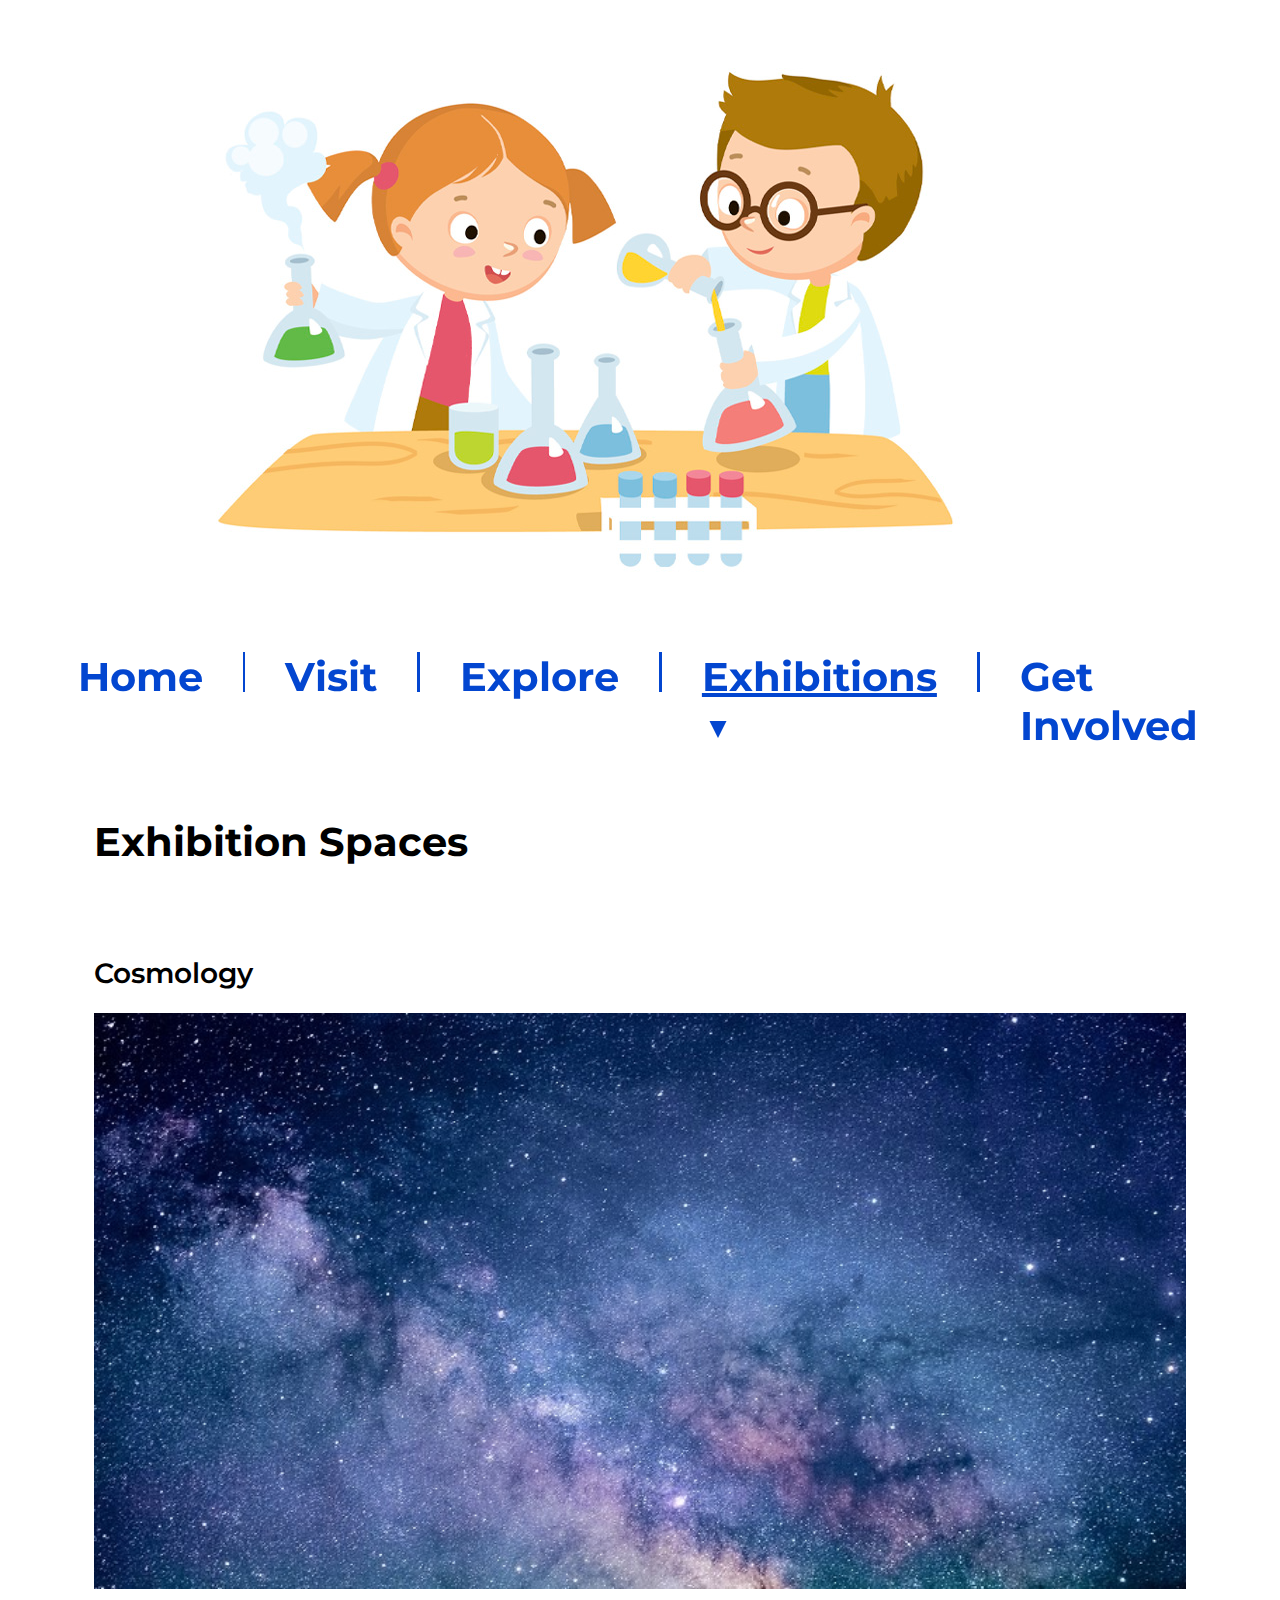
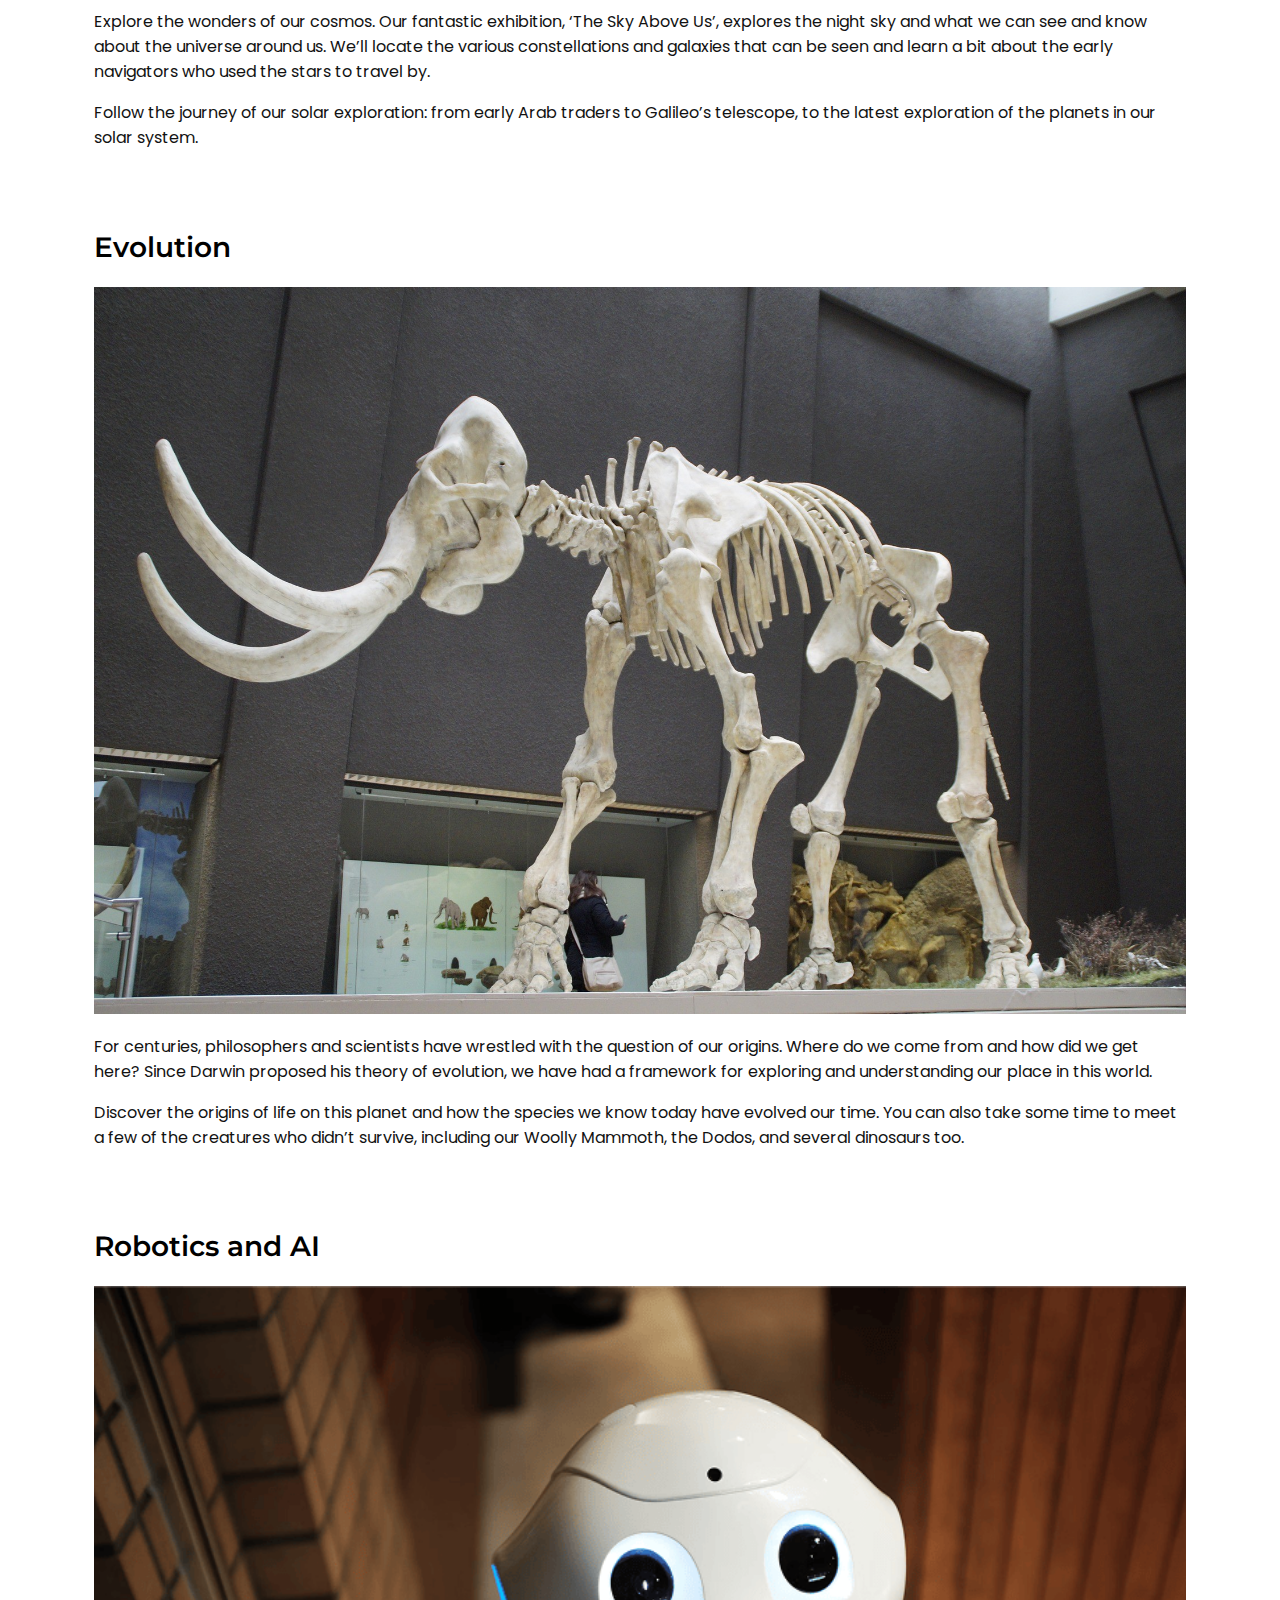
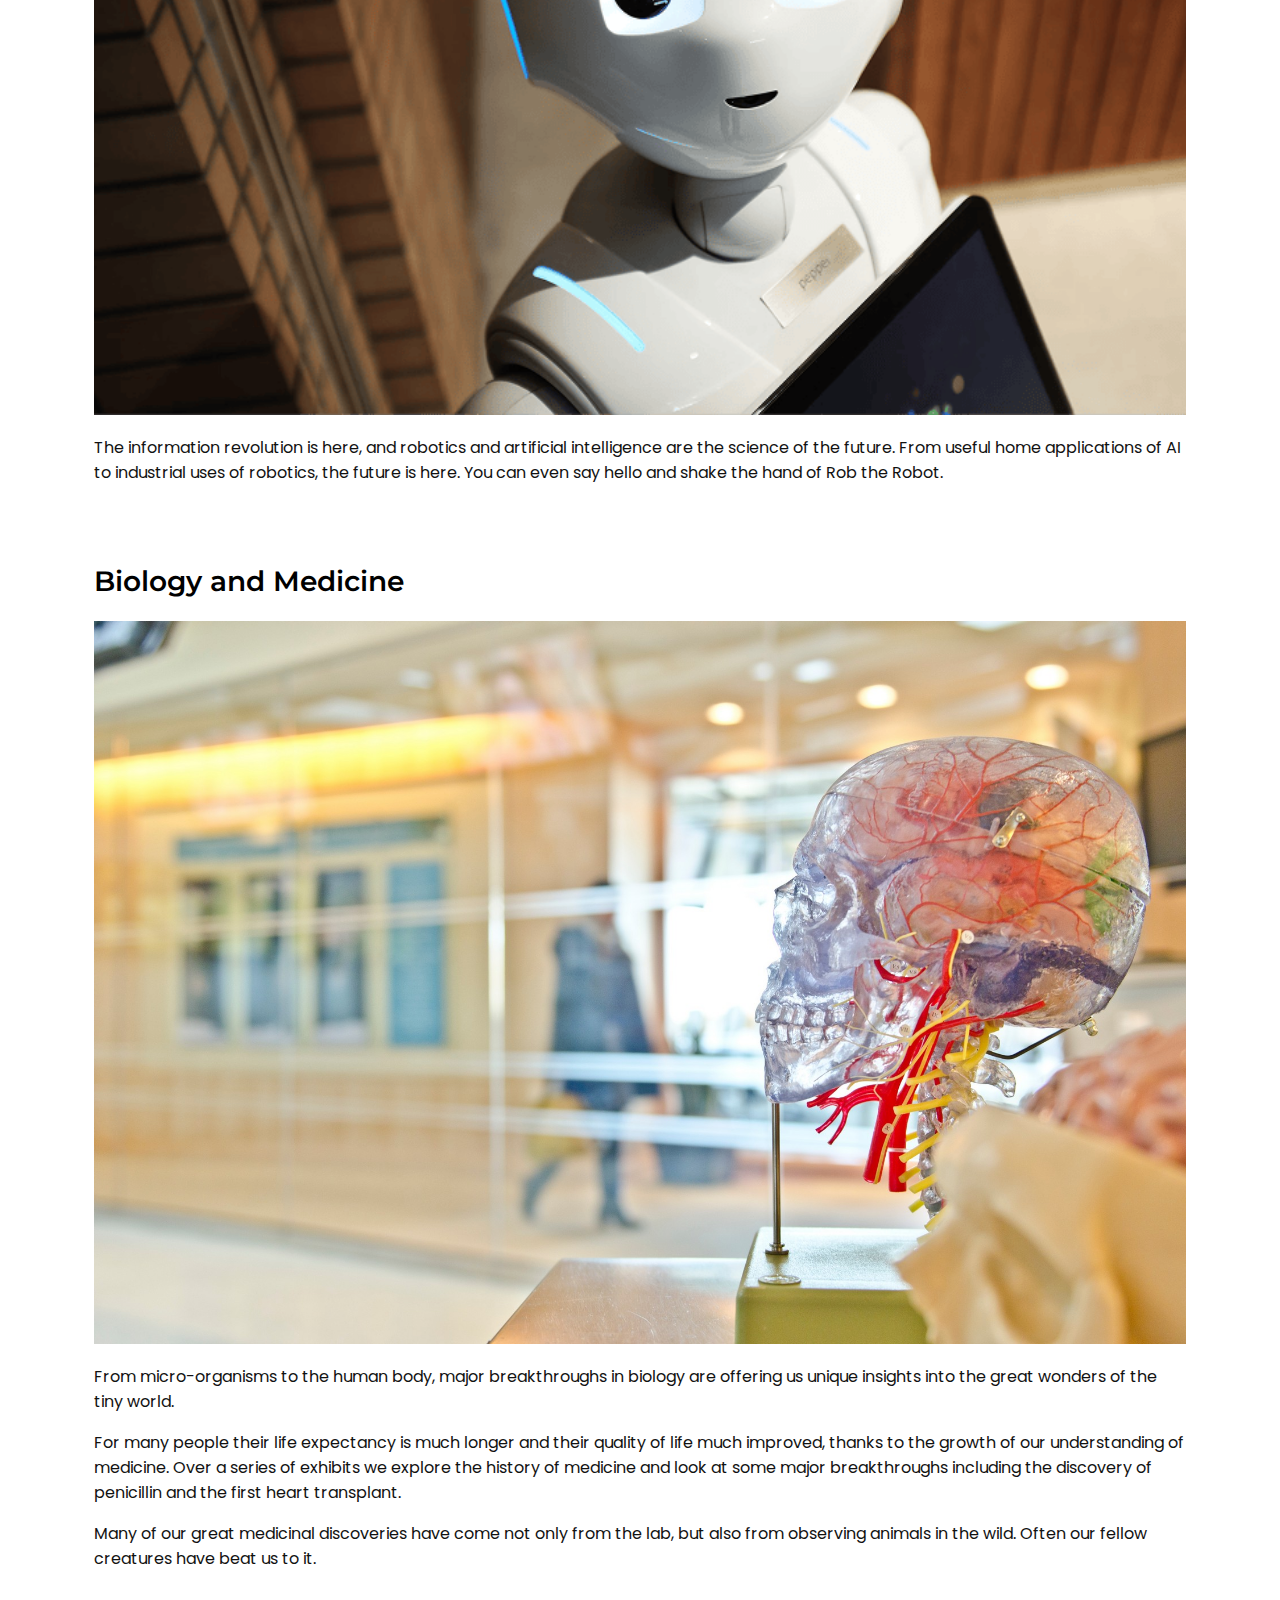
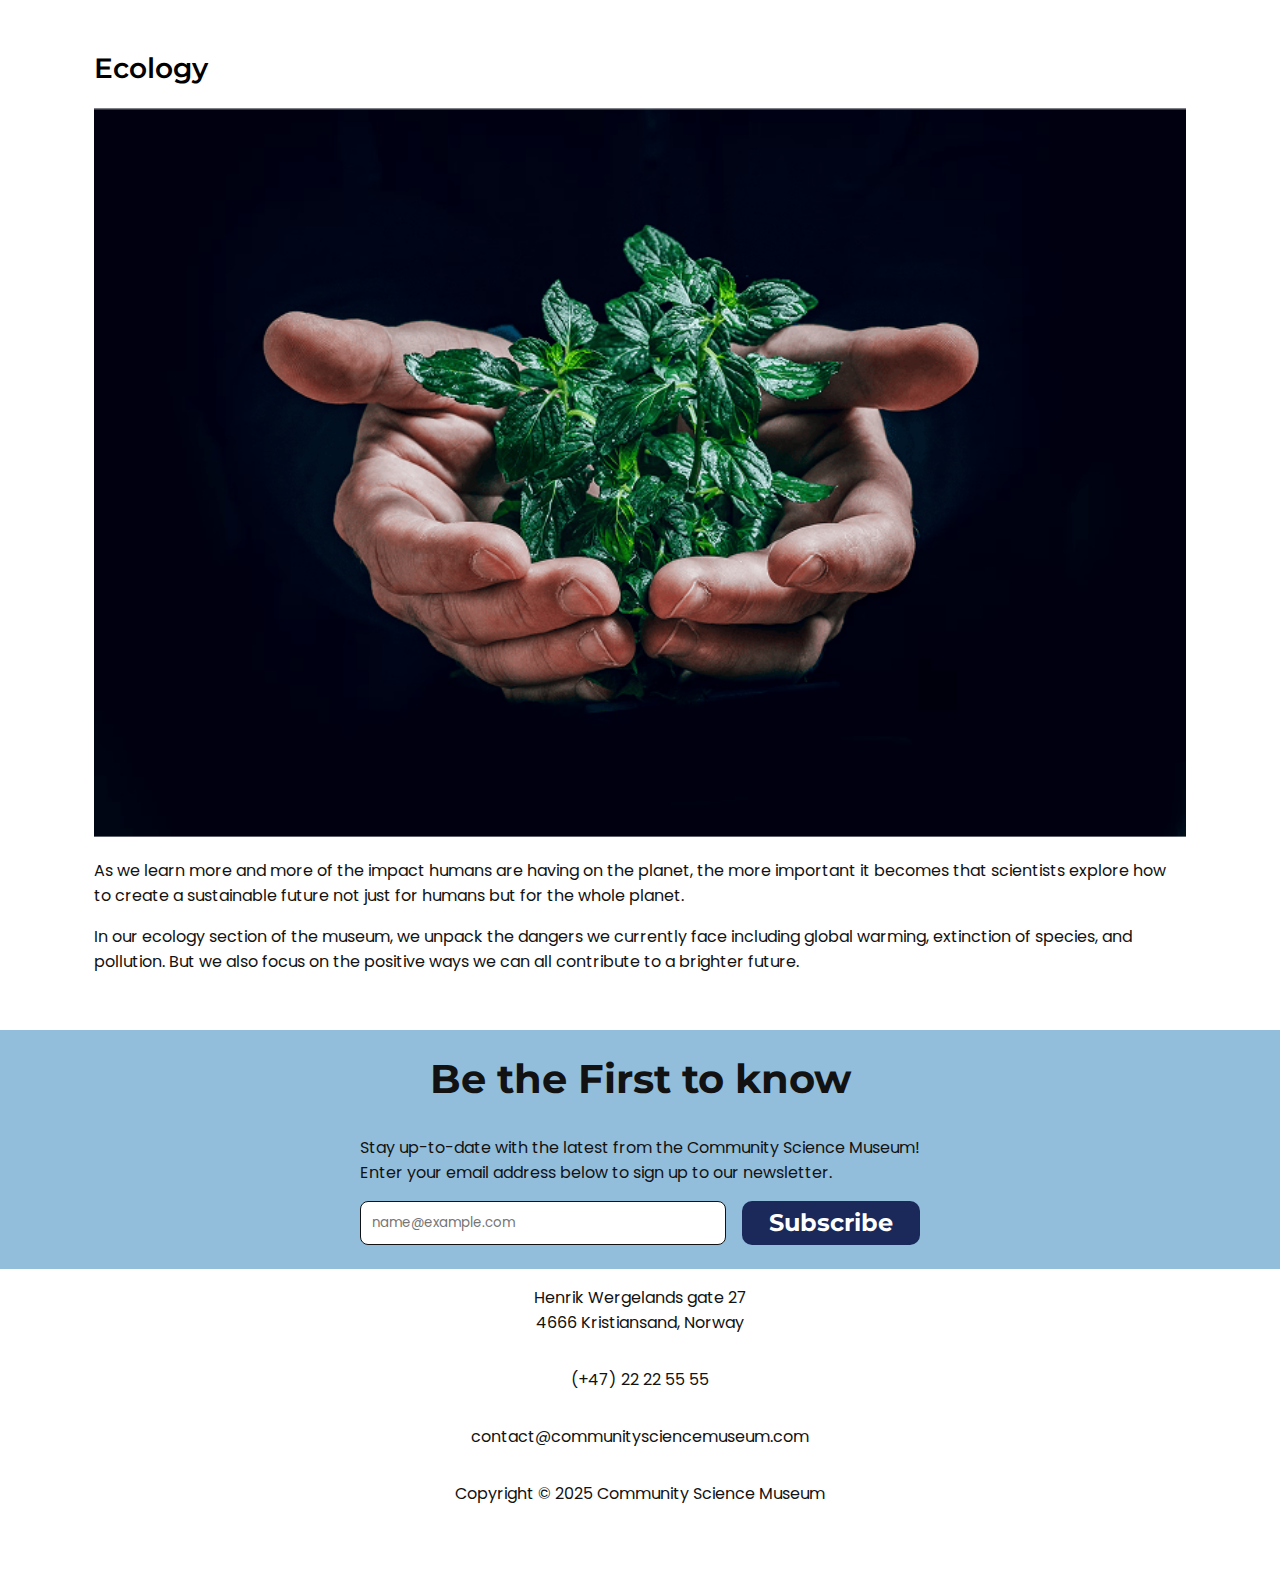
==== exhibitions.html @ e272649f "Added all remaining pages with appropriate assets" ====
<!DOCTYPE html>
<html lang="en" xmlns="http://www.w3.org/1999/html">
<head>
    <meta charset="UTF-8">
    <meta name="description" content="Explore our universe, evolution, biology, AI, and ecology in this fascinating museum journey through science and discovery." />
    <meta name="viewport" content="width=device-width, initial-scale=1.0">
    <title>Community Science Museum - Exhibitions</title>
    <link rel="stylesheet" href="./css/style.css">
</head>
<body>
<header>
    <img src="./assets/images/cover.jpg" alt="">
    <nav class="hide-on-mobile">
        <ul>
            <li><a href="index.html">Home</a></li>
            <li class="nav-divider"></li>
            <li><a href="visit.html">Visit</a></li>
            <li class="nav-divider"></li>
            <li><a href="explore.html">Explore</a></li>
            <li class="nav-divider"></li>
            <li class="exhibitions-dropdown">
                <a href="exhibitions.html" class="exhibitions-dropdown-toggle active-tab">Exhibitions</a>
                <ul class="exhibitions-dropdown-menu">
                    <li><a href="special_events.html">Special Events</a></li>
                </ul>
            </li>
            <li class="nav-divider"></li>
            <li><a href="get_involved.html">Get Involved</a></li>
        </ul>
    </nav>
    <label class="hamburger-menu" aria-label="Toggle mobile navigation menu">
        <input type="checkbox">
    </label>
    <aside class="sidebar">
        <nav>
            <ul>
                <li><a href="index.html">Home</a></li>
                <li><a href="visit.html">Visit</a></li>
                <li><a href="explore.html">Explore</a></li>
                <li><a class="active-tab" href="exhibitions.html">Exhibitions</a></li>
                <li><a href="special_events.html">Special Events</a></li>
                <li><a href="get_involved.html">Get Involved</a></li>
            </ul>
        </nav>
    </aside>
</header>
<main class="responsive-alignment">
    <section>
        <h1>Exhibition Spaces</h1>
    </section>
    <section>
        <h2>Cosmology</h2>
        <img src="assets/images/cosmology.jpg" alt="">
        <p>Explore the wonders of our cosmos. Our fantastic exhibition, ‘The Sky Above Us’, explores the night sky and what we can see and know about the universe around us. We’ll locate the various constellations and galaxies that can be seen and learn a bit about the early navigators who used the stars to travel by.</p>
        <p>Follow the journey of our solar exploration: from early Arab traders to Galileo’s telescope, to the latest exploration of the planets in our solar system.</p>
    </section>
    <section>
        <h2>Evolution</h2>
        <img src="assets/images/mammoth-1257288_1920.jpg" alt="">
        <p>For centuries, philosophers and scientists have wrestled with the question of our origins. Where do we come from and how did we get here? Since Darwin proposed his theory of evolution, we have had a framework for exploring and understanding our place in this world.</p>
        <p>Discover the origins of life on this planet and how the species we know today have evolved our time. You can also take some time to meet a few of the creatures who didn’t survive, including our Woolly Mammoth, the Dodos, and several dinosaurs too.</p>
    </section>
    <section>
        <h2>Robotics and AI</h2>
        <img src="assets/images/robot.png" alt="">
        <p>The information revolution is here, and robotics and artificial intelligence are the science of the future. From useful home applications of AI to industrial uses of robotics, the future is here. You can even say hello and shake the hand of Rob the Robot.</p>
    </section>
    <section>
        <h2>Biology and Medicine</h2>
        <img src="assets/images/jesse-orrico-60373.jpg" alt="">
        <p>From micro-organisms to the human body, major breakthroughs in biology are offering us unique insights into the great wonders of the tiny world.</p>
        <p>For many people their life expectancy is much longer and their quality of life much improved, thanks to the growth of our understanding of medicine. Over a series of exhibits we explore the history of medicine and look at some major breakthroughs including the discovery of penicillin and the first heart transplant.</p>
        <p>Many of our great medicinal discoveries have come not only from the lab, but also from observing animals in the wild. Often our fellow creatures have beat us to it.</p>
    </section>
    <section>
        <h2>Ecology</h2>
        <img src="assets/images/a033d5c358395d4f3ae60e0e006bf062.png" alt="">
        <p>As we learn more and more of the impact humans are having on the planet, the more important it becomes that scientists explore how to create a sustainable future not just for humans but for the whole planet.</p>
        <p>In our ecology section of the museum, we unpack the dangers we currently face including global warming, extinction of species, and pollution. But we also focus on the positive ways we can all contribute to a brighter future.</p>
    </section>
</main>
<footer>
    <section class="newsletter">
        <p class="newsletter-heading m-0">Be the First to know</p>
        <div>
            <p class="flex flex-column">
                <span>Stay up-to-date with the latest from the Community Science Museum!</span>
                <span>Enter your email address below to sign up to our newsletter.</span>
            </p>
            <div class="newsletter-sign-up-container">
                <input type="text" placeholder="name@example.com" aria-label="Email address">
                <button type="button"> subscribe</button>
            </div>
        </div>
    </section>
    <section class="footer-info">
        <p class="flex flex-column">
            <span>Henrik Wergelands gate 27</span>
            <span>4666 Kristiansand, Norway</span>
        </p>
        <p>(+47) 22 22 55 55</p>
        <p>contact@communitysciencemuseum.com</p>
        <p>Copyright © 2025 Community Science Museum</p>
    </section>
</footer>
</body>
</html>
---- css/style.css ----
@import url("./reset.css");
@import url("./typography.css");
@import url("./utilities.css");
@import url("./variables.css");
@import url("./hamburger-menu.css");

body {
    padding: 3.75rem 0;
    background-color: var(--color-background);
}

main > section, main > section img {
    width: 100%;
    max-width: 68.25rem;
}

header, main {
    display: flex;
    flex-direction: column;
    align-items: center;
    gap: 2.5rem;
}

footer {
    padding-top: 2.5rem;
}

nav ul {
    display: flex;
    padding: 2.5rem 5.125rem;
    margin: 0 auto;
    width: fit-content;
    gap: 2.5rem;
    justify-content: space-around;
    position: sticky;
    top: 0;
    z-index: 1;
}

nav ul li {
    list-style: none;
}

.exhibitions-dropdown {
    position: relative;
}

.exhibitions-dropdown-menu {
    display: none;
    position: absolute;
    flex-direction: column;
    top: 100%;
    background-color: var(--color-background);
    padding: 1rem;
    border-radius: 0.5rem;
    box-shadow: 0 0.125rem 0.5rem rgba(0, 0, 0, 0.1);
    z-index: 1;
}

.exhibitions-dropdown:hover .exhibitions-dropdown-menu {
    display: flex;
}

.exhibitions-dropdown-toggle::after {
    content: "▼";
    margin-left: 0.25rem;
    display: inline-block;
}

.welcome {
    display: flex;
    flex-direction: column;
    align-items: center;
    text-align: center;
}

.cards-container {
    display: flex;
    gap: 6rem;
    align-items: stretch;
}

.cards-container img {
    width: 18.75rem;
    height: 26.5rem;
}

.card {
    width: 18.75rem;
    display: flex;
    flex-direction: column;
}

.card p {
    flex-grow: 1
}

input {
    color: var(--color-primary);
    border: 1px solid var(--color-primary);
    font-family: var(--body-font), sans-serif;
    border-radius: 0.5rem;
    padding: 0.7rem;
}

button {
    background: var(--color-button-background);
    flex-grow: 0.5;
    border: none;
    border-radius: 0.625rem;
    cursor: pointer;
}

input:focus {
    outline: none;
}

.newsletter {
    display: flex;
    flex-direction: column;
    align-items: center;
    background-color: var(--color-background-newsletter);
    padding: 1.5rem 0;
    gap: 1rem;
}

.newsletter-sign-up-container {
    display: flex;
    gap: 1rem;
    margin-top: 1rem;
}

.newsletter-sign-up-container input {
    flex-grow: 1;
}

.footer-info {
    display: flex;
    flex-direction: column;
    justify-content: center;
    text-align: center;
}

.responsive-alignment {
    display: flex;
    flex-direction: column;
    text-align: left;
}

.opening-hours {
    display: flex;
    flex-direction: column;
    list-style: none;
    padding: 0;
    width: max-content;
    justify-self: normal;
}

.opening-hours li {
    display: flex;
    justify-content: space-between;
    gap: 2rem;
}

@media (max-width: 1024px) {
    header img {
        padding-top: 1rem;
        width: 100%;
        height: auto;
    }
    
    nav ul {
        flex-direction: column;
        gap: 1rem;
        position: relative;
    }
    
    .hide-on-mobile {
        display: none;
    }
    
    .cards-container {
        flex-direction: column;
        align-items: center;
        gap: 3rem;
    }
    
    .newsletter {
        padding: 1.5rem 1.5rem;
    }
    
    .newsletter-sign-up-container {
        flex-direction: column;
    }
    
    .responsive-alignment {
        align-items: center;
        text-align: center;
    }
    
    .opening-hours {
        justify-self: center;
    }
}

@media (max-width: 480px) {
    button {
        flex-grow: 0;
    }
}
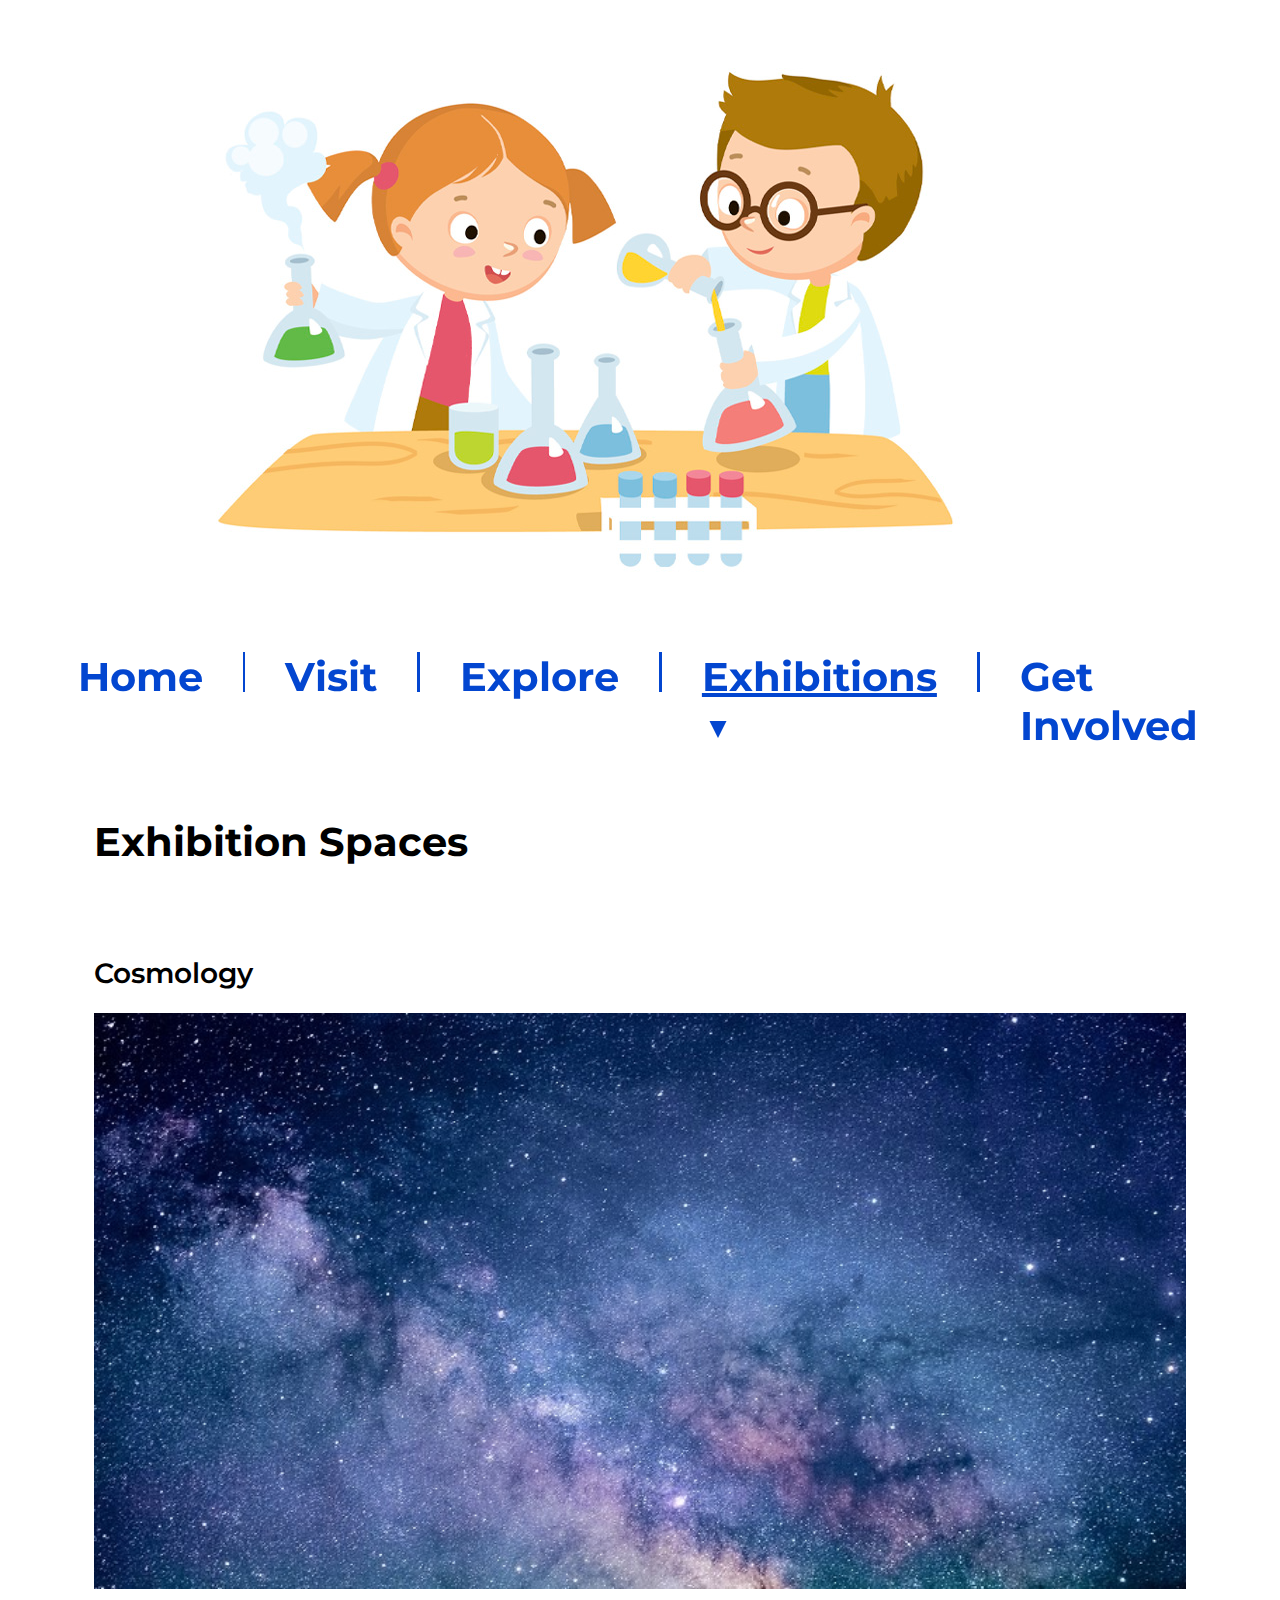
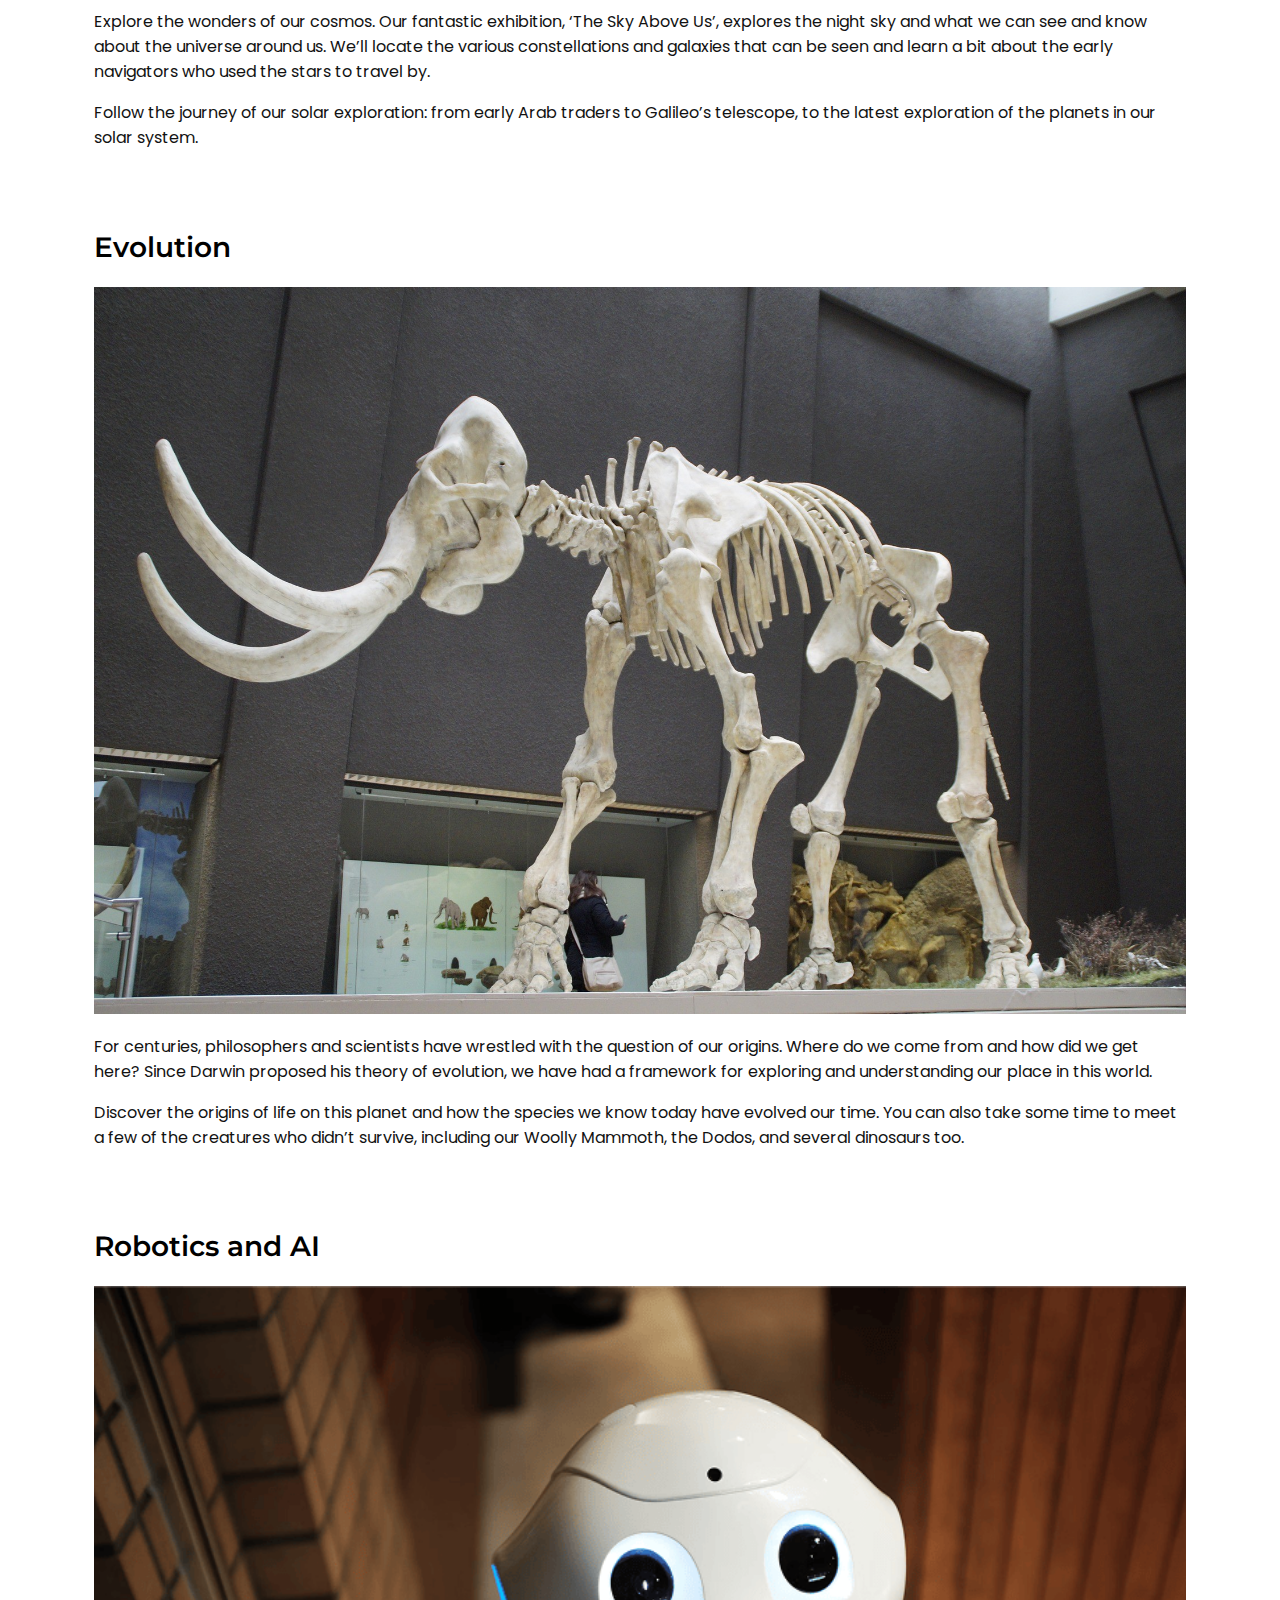
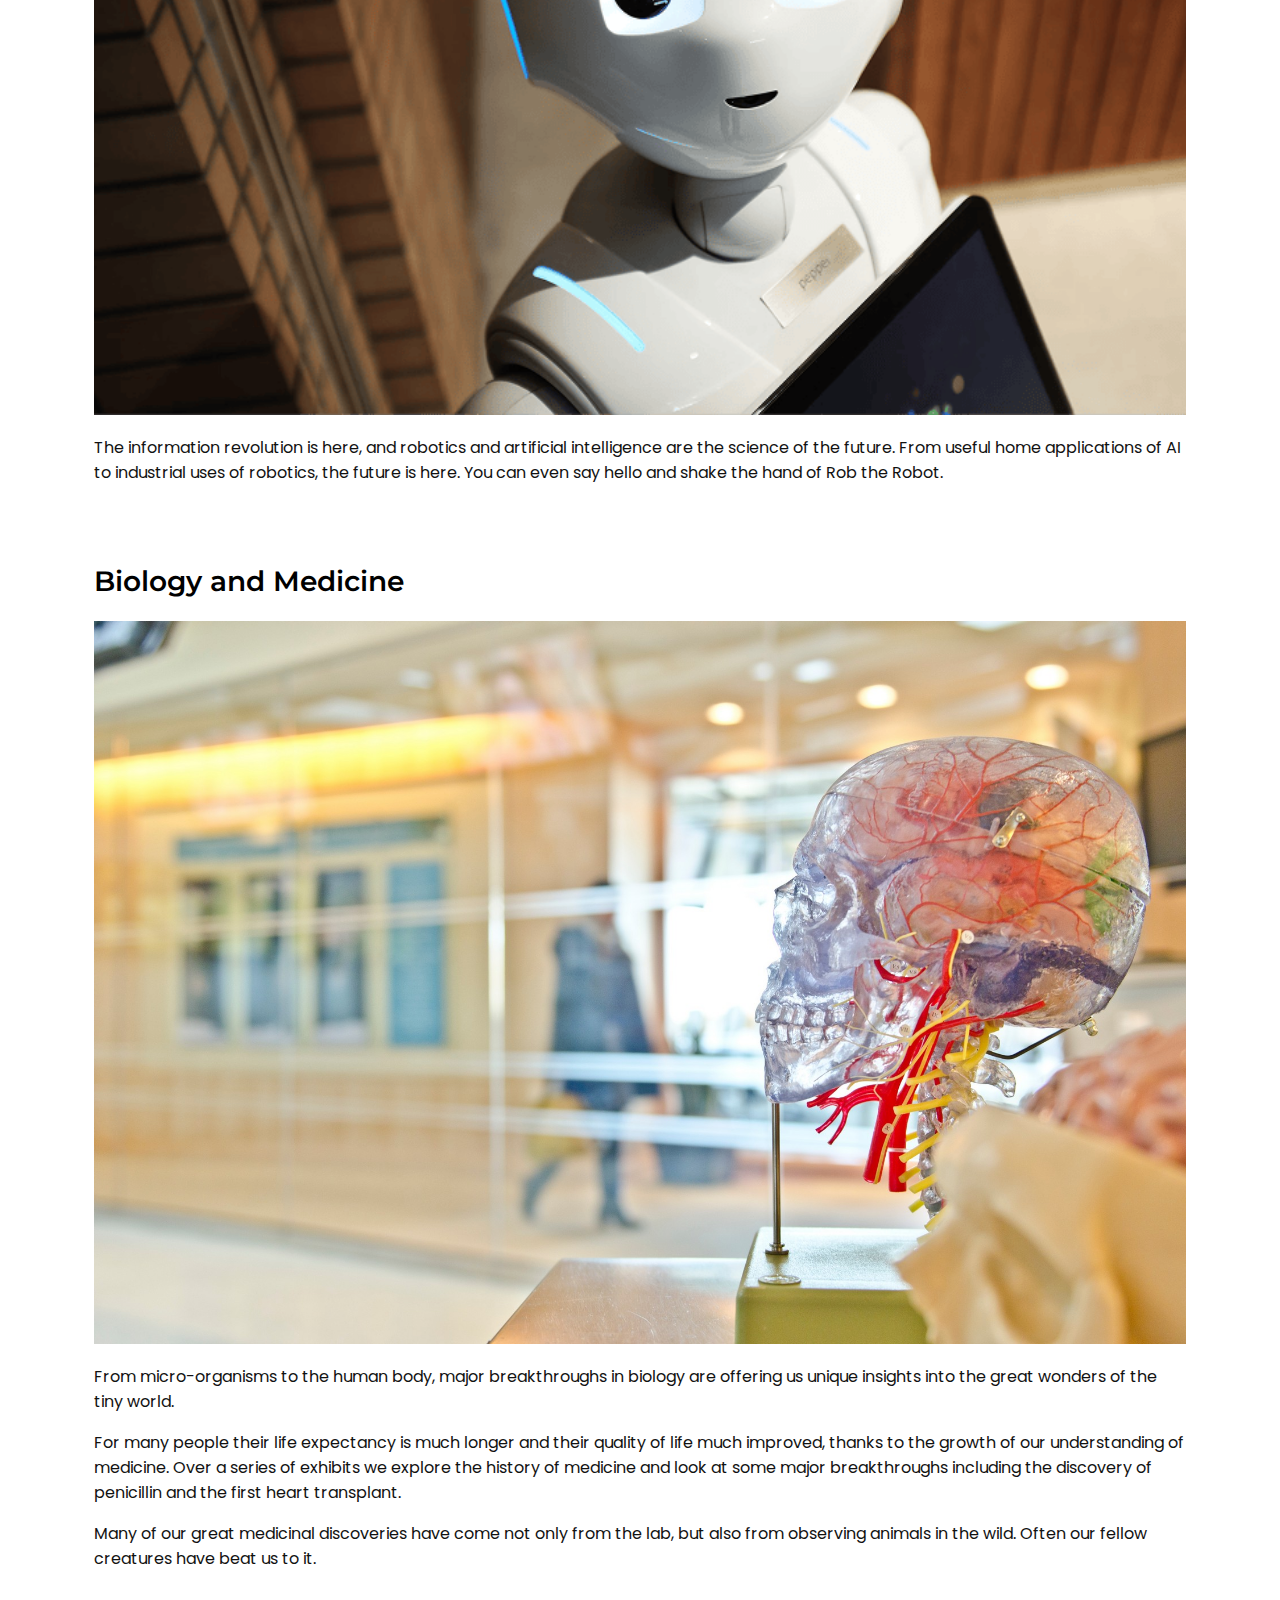
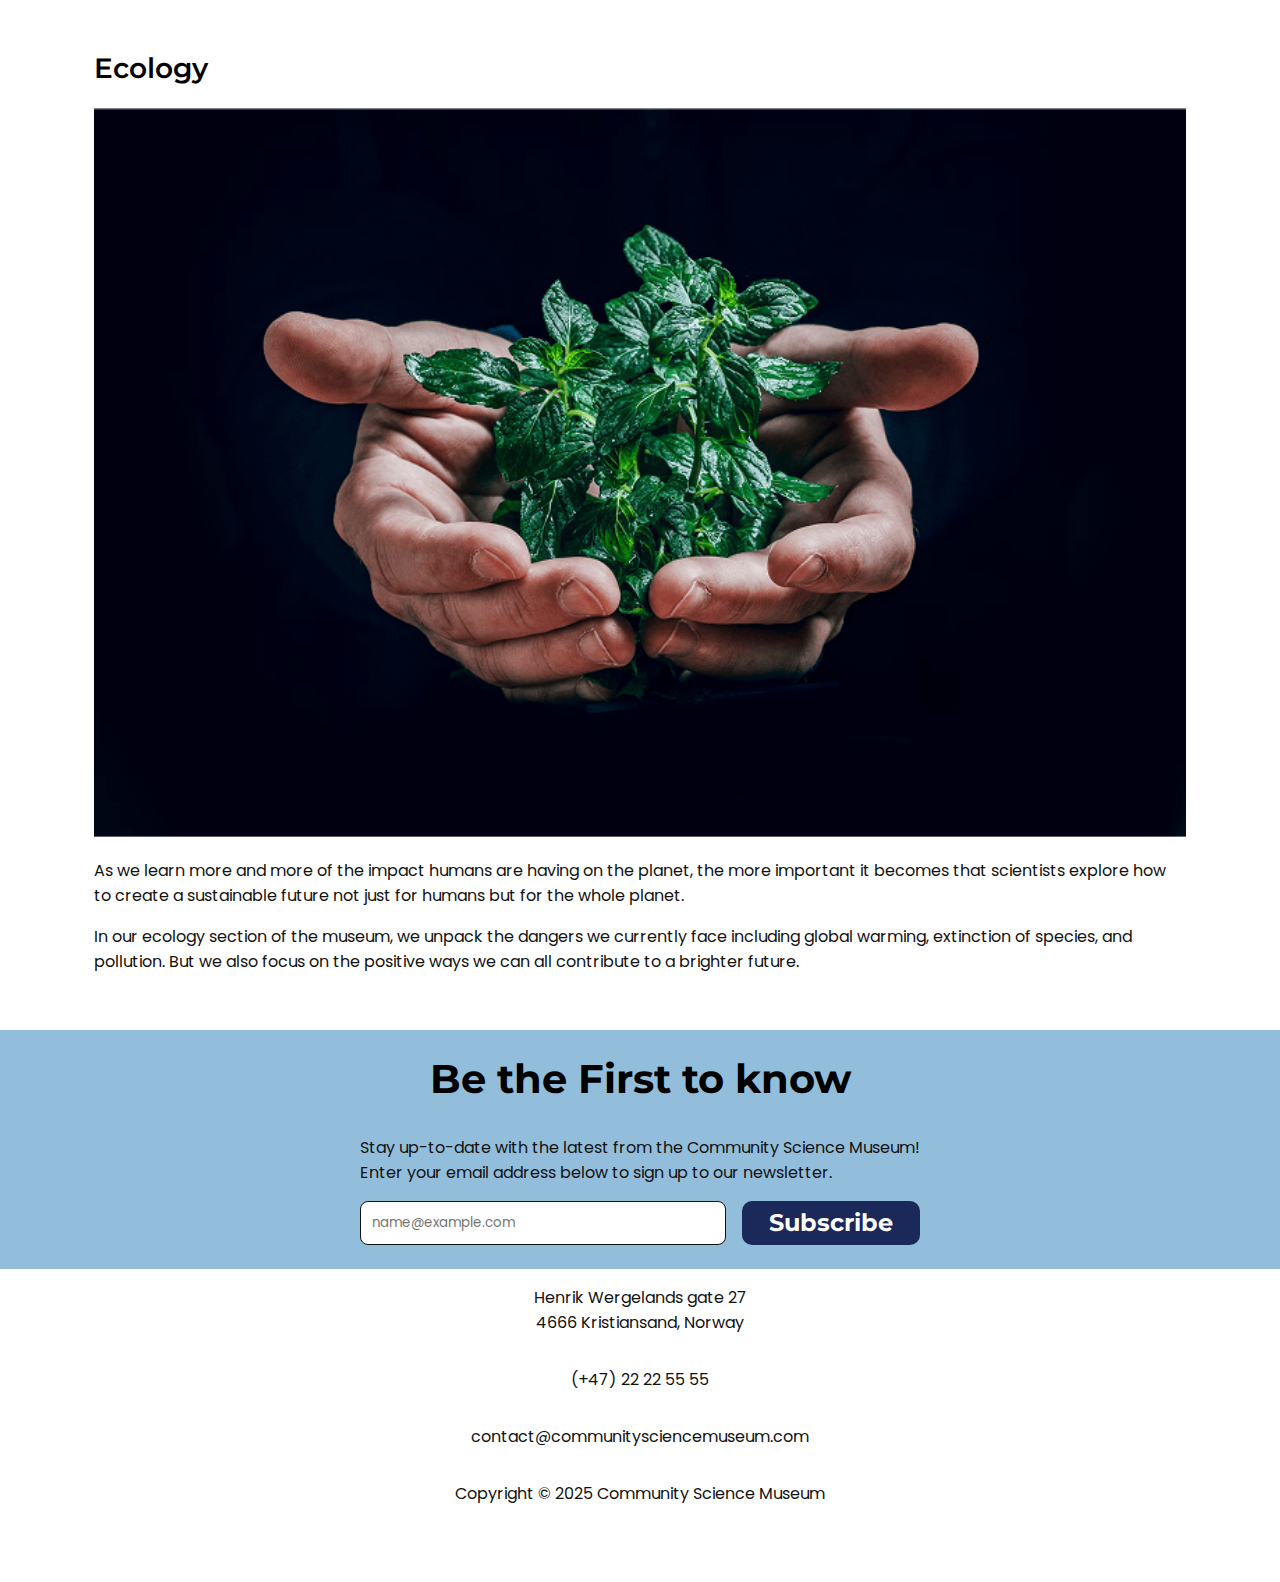
==== commit 4962be15: "Addressed validation warnings for footer" ====
--- a/exhibitions.html
+++ b/exhibitions.html
@@ -1,5 +1,5 @@
 <!DOCTYPE html>
-<html lang="en" xmlns="http://www.w3.org/1999/html">
+<html lang="en" xmlns="http://www.w3.org/1999/xhtml">
 <head>
     <meta charset="UTF-8">
     <meta name="description" content="Explore our universe, evolution, biology, AI, and ecology in this fascinating museum journey through science and discovery." />
@@ -81,7 +81,7 @@
 </main>
 <footer>
     <section class="newsletter">
-        <p class="newsletter-heading m-0">Be the First to know</p>
+        <h2 class="newsletter-heading m-0">Be the First to know</h2>
         <div>
             <p class="flex flex-column">
                 <span>Stay up-to-date with the latest from the Community Science Museum!</span>
@@ -93,7 +93,7 @@
             </div>
         </div>
     </section>
-    <section class="footer-info">
+    <div class="footer-info">
         <p class="flex flex-column">
             <span>Henrik Wergelands gate 27</span>
             <span>4666 Kristiansand, Norway</span>
@@ -101,7 +101,7 @@
         <p>(+47) 22 22 55 55</p>
         <p>contact@communitysciencemuseum.com</p>
         <p>Copyright © 2025 Community Science Museum</p>
-    </section>
+    </div>
 </footer>
 </body>
 </html>